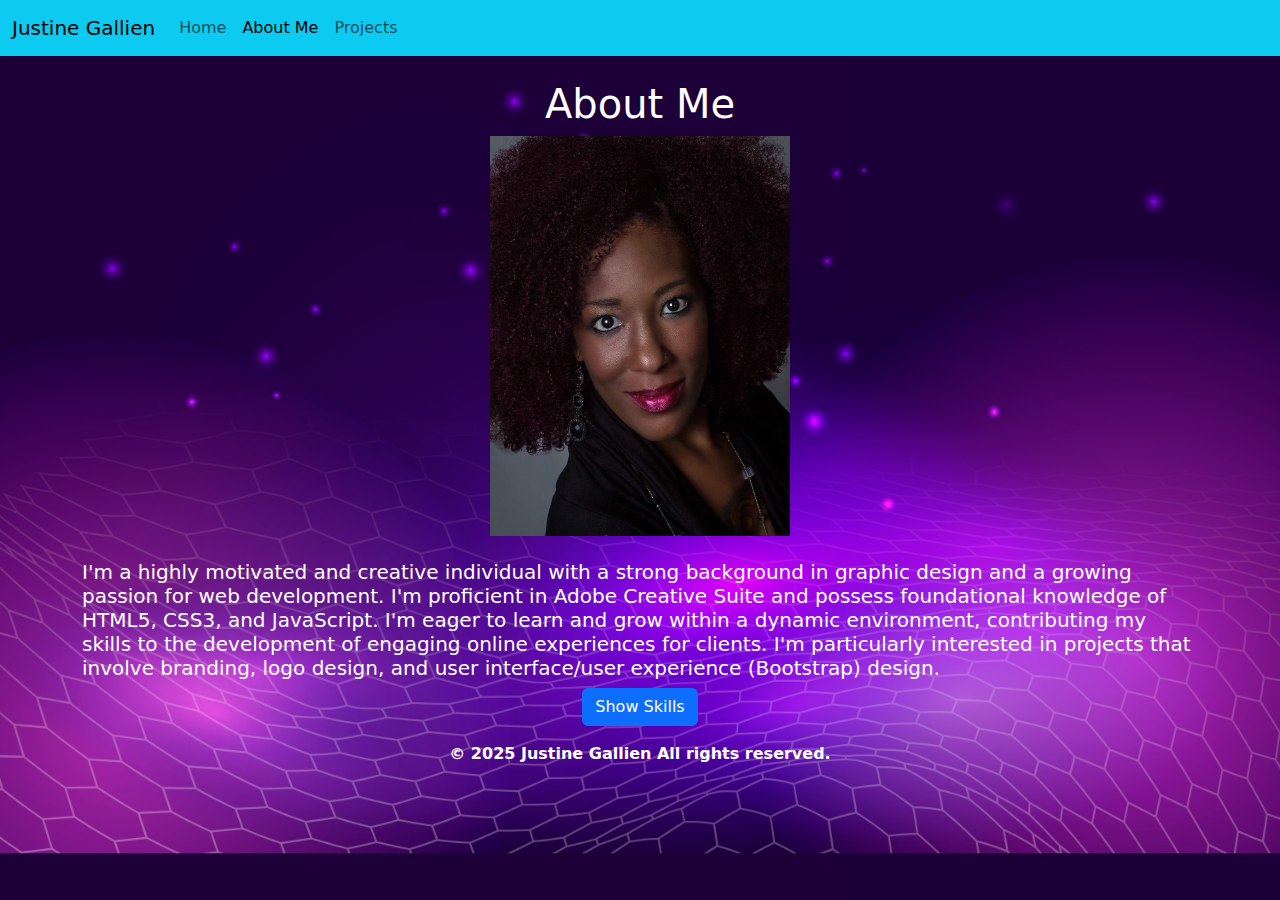
==== about.html @ fb5d26be "first commit" ====
<!DOCTYPE html>
<html lang="en">
  <head>
    <meta charset="utf-8" />
    <meta name="viewport" content="width=device-width, initial-scale=1" />
    <title>About Me</title>
    <link
      href="https://cdn.jsdelivr.net/npm/bootstrap@5.3.3/dist/css/bootstrap.min.css"
      rel="stylesheet"
      integrity="sha384-QWTKZyjpPEjISv5WaRU9OFeRpok6YctnYmDr5pNlyT2bRjXh0JMhjY6hW+ALEwIH"
      crossorigin="anonymous"
    />
  </head>
  <link rel="stylesheet" href="style.css" />
  <body class="about-bg">
    <header>
      <nav class="navbar navbar-expand-lg bg-info">
        <div class="container-fluid">
          <a class="navbar-brand" href="https://github.com/justinegallien"
            >Justine Gallien</a
          >
          <button
            class="navbar-toggler"
            type="button"
            data-bs-toggle="collapse"
            data-bs-target="#navbarNavAltMarkup"
            aria-controls="navbarNavAltMarkup"
            aria-expanded="false"
            aria-label="Toggle navigation"
          >
            <span class="navbar-toggler-icon"></span>
          </button>
          <div class="collapse navbar-collapse" id="navbarNavAltMarkup">
            <div class="navbar-nav">
              <a class="nav-link" href="index.html">Home</a>
              <a class="nav-link active" aria-current="page" href="about.html"
                >About Me</a
              >
              <a class="nav-link" href="projects.html">Projects</a>
            </div>
          </div>
        </div>
      </nav>
    </header>
    <br />
    <h1 id="welcome" class="text-center">About Me</h1>
    <div class="d-flex justify-content-center">
      <img
        src="FB_IMG_1484111421148.jpg"
        alt="headshot"
        width="300"
        height="400"
      />
    </div>

    <p id="about-me" class="h5 container">
      <br />
      I'm a highly motivated and creative individual with a strong background in
      graphic design and a growing passion for web development. I'm proficient
      in Adobe Creative Suite and possess foundational knowledge of HTML5, CSS3,
      and JavaScript. I'm eager to learn and grow within a dynamic environment,
      contributing my skills to the development of engaging online experiences
      for clients. I'm particularly interested in projects that involve
      branding, logo design, and user interface/user experience (Bootstrap)
      design.
    </p>
    <section id="centerskills">
      <button class="btn btn-primary" id="show-Skills">Show Skills</button>
    </section>
    <section class="mt-6 container">
      <h2 class="hide" id="skills">Key Skills</h2>
      <table
        class="table table-info table-bordered border-info"
        id="key-skills"
      ></table>
    </section>
    <footer class="footer2">
      <strong>
        <center>
          &copy; 2025 Justine Gallien All rights reserved.
        </center></strong
      >
    </footer>
    <script
      src="https://cdn.jsdelivr.net/npm/bootstrap@5.3.3/dist/js/bootstrap.bundle.min.js"
      integrity="sha384-YvpcrYf0tY3lHB60NNkmXc5s9fDVZLESaAA55NDzOxhy9GkcIdslK1eN7N6jIeHz"
      crossorigin="anonymous"
    ></script>
    <script src="script.js"></script>
  </body>
</html>
---- style.css ----
.body-bg {
    background-image: url("Screenshot 2025-01-19 212628.png");
    background-size: cover;
}

.about-bg { 
    background-image: url("303.jpg");
    background-size: cover;

}

.intro { 
    color: #4deaff;

}

#welcome { 
    color: #ffffff;

}
#about-me {
    color: #ffffff;
}

.full-height {
    height: 57vh;
}

.job-titles{ text-align: center;
    color: #4deaff;

}

.footer{text-align: center;
    color: #4deaff;

}

.footer2 {
    text-align: center;
    color: #ffffff;

}

.hide {
    display:none;

}

#centerskills{text-align: center;

}
#skills{
    color: #ffffff;
}
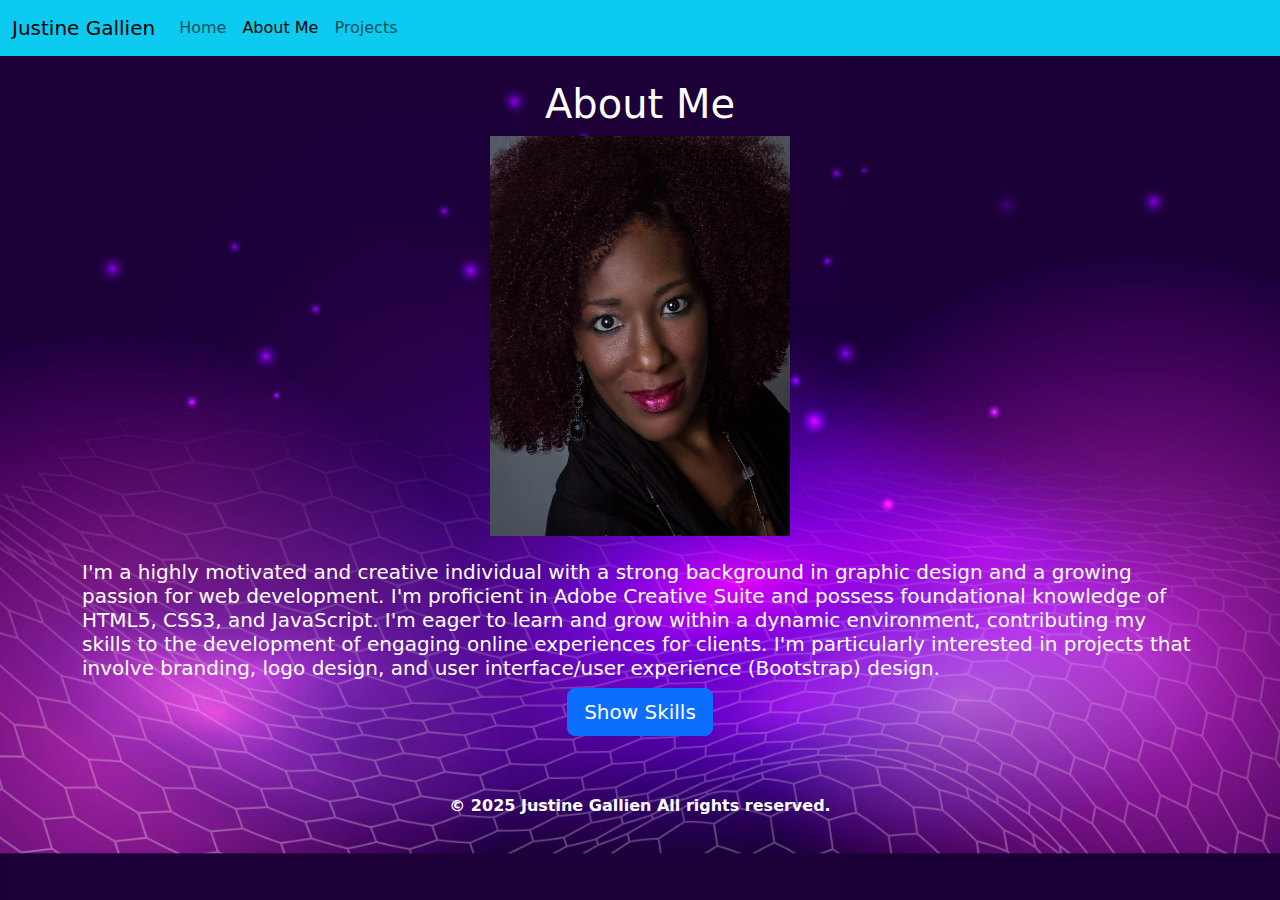
==== commit e81bc02b: "added js file and made changes to other files" ====
--- a/about.html
+++ b/about.html
@@ -64,8 +64,10 @@
       branding, logo design, and user interface/user experience (Bootstrap)
       design.
     </p>
-    <section id="centerskills">
-      <button class="btn btn-primary" id="show-Skills">Show Skills</button>
+    <section class="height" id="centerskills">
+      <button class="btn btn-primary btn-lg" id="show-Skills">
+        Show Skills
+      </button>
     </section>
     <section class="mt-6 container">
       <h2 class="hide" id="skills">Key Skills</h2>
@@ -75,11 +77,7 @@
       ></table>
     </section>
     <footer class="footer2">
-      <strong>
-        <center>
-          &copy; 2025 Justine Gallien All rights reserved.
-        </center></strong
-      >
+      <strong> &copy; 2025 Justine Gallien All rights reserved. </strong>
     </footer>
     <script
       src="https://cdn.jsdelivr.net/npm/bootstrap@5.3.3/dist/js/bootstrap.bundle.min.js"
--- a/style.css
+++ b/style.css
@@ -23,7 +23,7 @@
 }
 
 .full-height {
-    height: 57vh;
+    height: 50vh;
 }
 
 .job-titles{ text-align: center;
@@ -52,4 +52,17 @@
 }
 #skills{
     color: #ffffff;
+}
+
+#projectcolor{
+    background-color: #023b3b;
+}
+
+#fontcolor{color: #ffffff;
+
+} 
+
+.height {
+    height: 10vh;
+    text-align: center;
 }